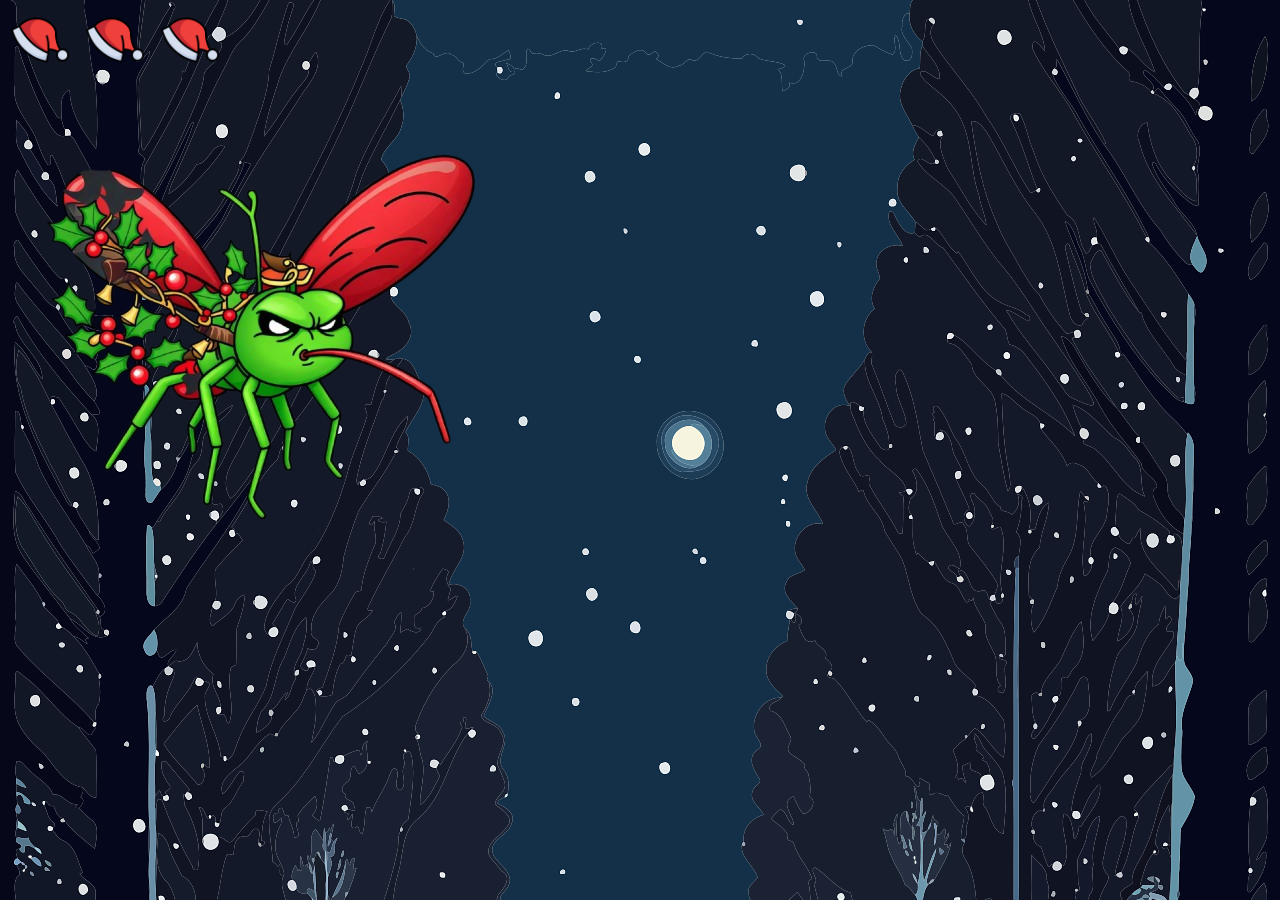
==== jogo.html @ e1526632 "Commit Initial" ====
<!DOCTYPE html>
<html lang="pt-BR">
<head>
    <meta charset="UTF-8">
    <meta name="viewport" content="width=device-width, initial-scale=1.0">
    <title>Jogo</title>

    <link rel="stylesheet" href="css/game.css">

</head>
<body>
    <div id="hud">
        <img class="img-gorro" src="imagens/gorro_preenchido.png" alt="gorro">
        <img class="img-gorro" src="imagens/gorro_preenchido.png" alt="gorro">
        <img class="img-gorro" src="imagens/gorro_preenchido.png" alt="gorro">
    </div>

    
    <script src="js/game.js"></script>
</body>
</html>
---- css/game.css ----
*{
    padding: 0;
    margin: 0;
    box-sizing: border-box;
}

body{
    background: url(../imagens/teste.png);
    height: 100vh;
    position: relative;
    overflow: hidden;
}

.img-gorro{
    width: 60px;
}

#hud{
    display: flex;
    gap: 15px;
    padding: 10px;
}
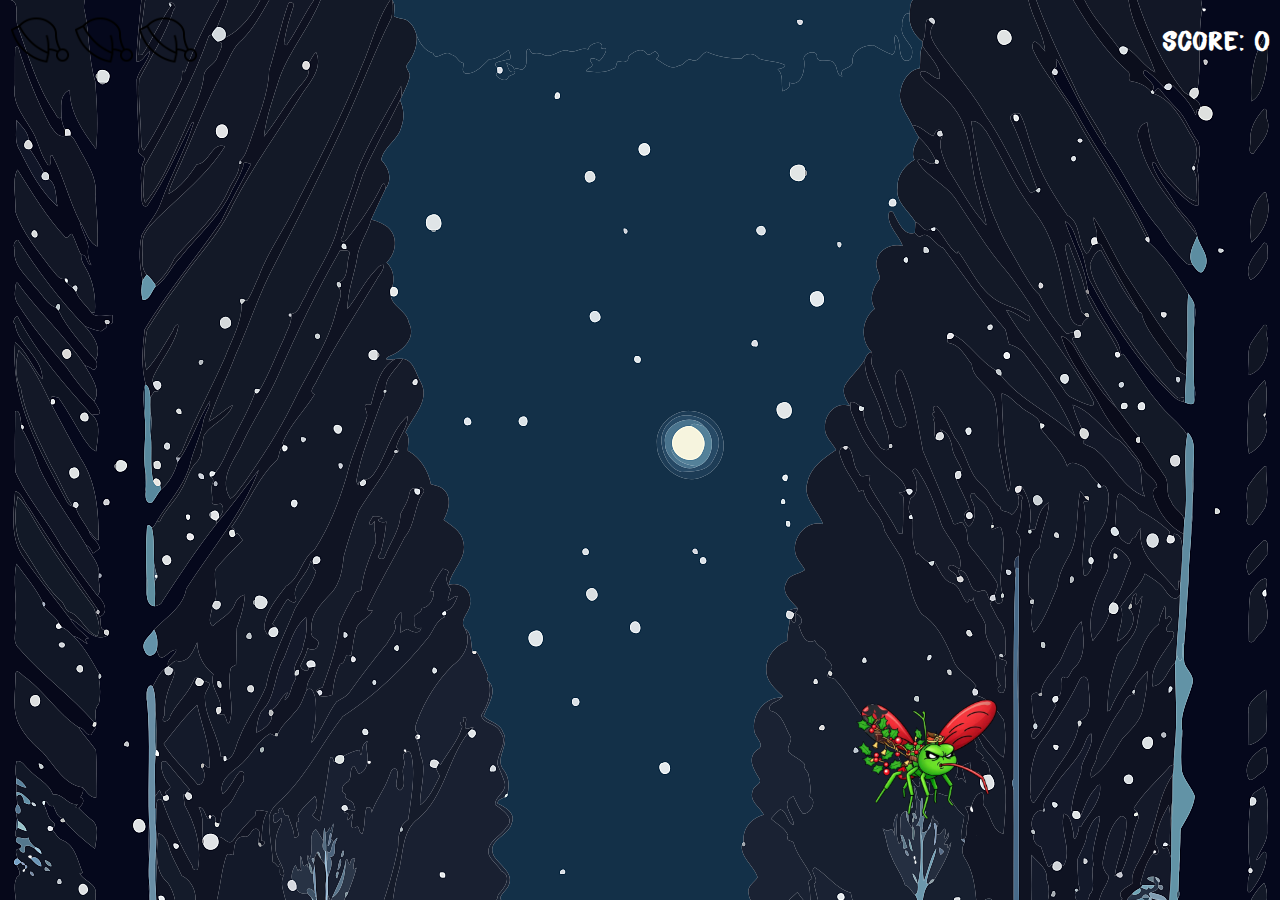
==== commit 2a23ec07: "Parte 1" ====
--- a/jogo.html
+++ b/jogo.html
@@ -10,9 +10,14 @@
 </head>
 <body>
     <div id="hud">
-        <img class="img-gorro" src="imagens/gorro_preenchido.png" alt="gorro">
-        <img class="img-gorro" src="imagens/gorro_preenchido.png" alt="gorro">
-        <img class="img-gorro" src="imagens/gorro_preenchido.png" alt="gorro">
+        <div>
+            <img id="gorro-1" class="img-gorro" src="imagens/gorro_preenchido.png" alt="gorro">
+            <img id="gorro-2" class="img-gorro" src="imagens/gorro_preenchido.png" alt="gorro">
+            <img id="gorro-3" class="img-gorro" src="imagens/gorro_preenchido.png" alt="gorro">
+        </div>
+        <div>
+            <span id="score">Score: <span id="score-real">0</span> </span>
+        </div>       
     </div>
 
     
--- a/css/game.css
+++ b/css/game.css
@@ -2,6 +2,15 @@
     padding: 0;
     margin: 0;
     box-sizing: border-box;
+}
+
+@font-face {
+    font-family: Samurai;
+    src: url(../font/end_game.otf);
+}
+
+html{
+    cursor: url('data:image/svg+xml;utf8,<svg xmlns="http://www.w3.org/2000/svg" width="48" height="48" viewBox="0 0 48 48"><foreignObject width="100%" height="100%"><div xmlns="http://www.w3.org/1999/xhtml" style="width:100%;height:100%;border-radius:50%;background:conic-gradient(from 90deg at 4px 4px,%230000 90deg, %23ff0000 0) -4px -4px/calc(50% + 2px) calc(50% + 2px),repeating-radial-gradient(%230000 0 22%,%23ff0000 23% 32%);" ></div></foreignObject></svg>')  24 24, auto;
 }
 
 body{
@@ -19,5 +28,13 @@
     display: flex;
     gap: 15px;
     padding: 10px;
+    justify-content: space-between;
+    align-items: center;
 }
 
+
+#score{
+    font-family: Samurai;
+    font-size: 28px;
+    color: white;
+}
